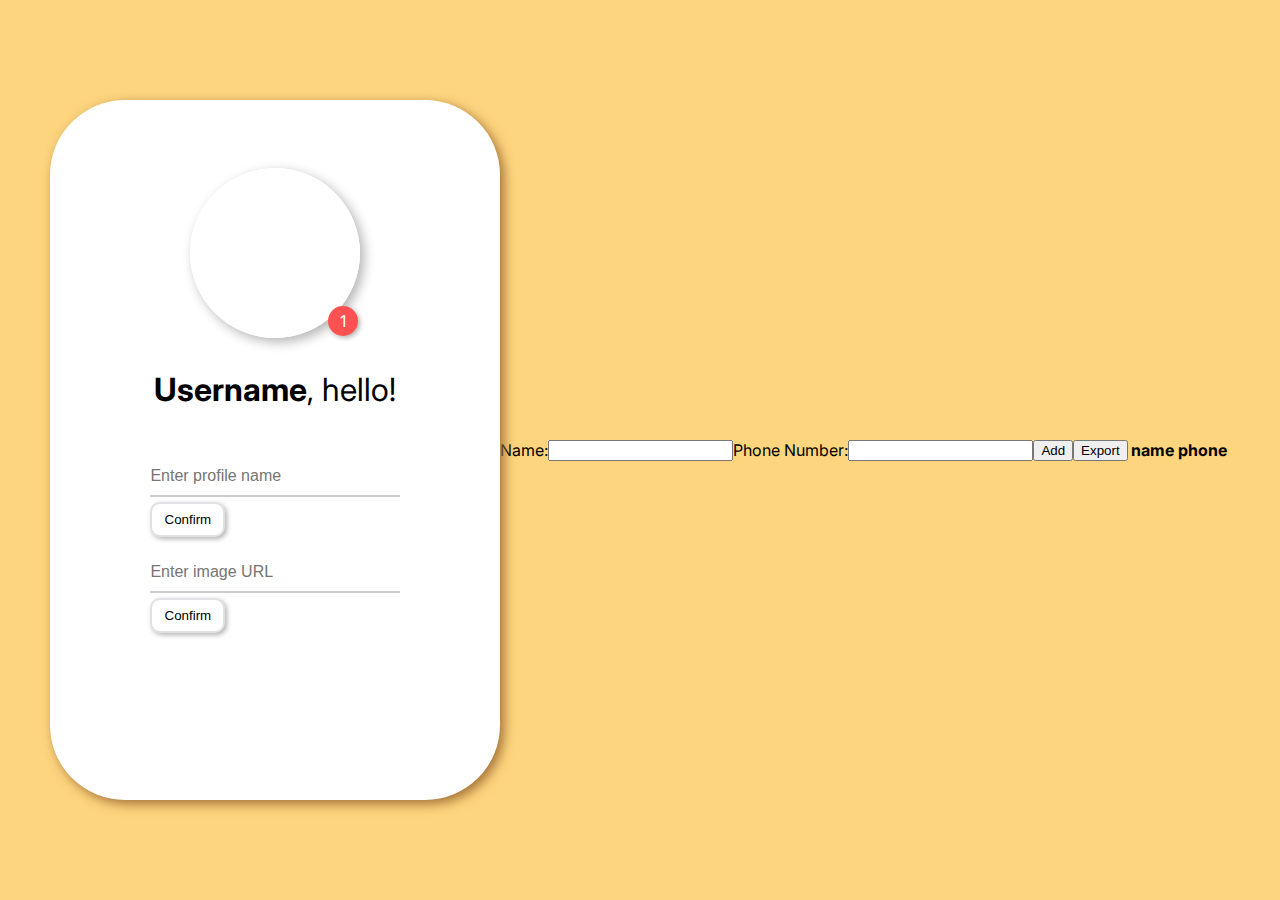
==== lab14_3.html @ d19bdb81 "aasasasas" ====
<!DOCTYPE html>
<html lang="en">
<head>
    <link rel="preconnect" href="https://fonts.googleapis.com">
    <link rel="preconnect" href="https://fonts.gstatic.com" crossorigin>
    <link href="https://fonts.googleapis.com/css2?family=Inter:ital,opsz,wght@0,14..32,100..900;1,14..32,100..900&display=swap" rel="stylesheet">
    <meta charset="UTF-8">
    <meta name="viewport" content="width=device-width, initial-scale=1.0">
    <title>Document</title>
    <link rel="stylesheet" href="styleform.css">
</head>
<body class="body">
    <div class="backcontainer">
        <div class="container">
            <div id="profile-dis" class="profile">
                <div class="notify">
                    <p>1</p>
                </div>
            </div>
            <p class="bruhtext" id="username"><b>Username</b>, hello!</p>
        </div>

        <div class="input-wrapper">
            <input class="input-box" type="input" id='input' placeholder="Enter profile name"><button class="button" onclick="setName()">Confirm</button>
            <span class="underline"></span>
          </div>


          <div class="input-wrapper">
            <input class="input-box" type="input-url" id='input-url' placeholder="Enter image URL"><button class="button" onclick="setting()">Confirm</button>
            <span class="underline"></span>
          </div>
    </div>

    <label>Name:</label><input id='phone-name' type="text">
    <label>Phone Number:</label><input id='phone-num' type="text">
    <button onclick='addRow()'>Add</button>
    <button onclick="saveCSV()">Export</button>
    <table id="table">
        <tr>
            <th>name</th>
            <th>phone</th>
        </tr>
    </table>

    <script>
        const name = document.getElementById("username");
        const input = document.getElementById('input');
        const profile = document.getElementById('profile-dis');
        const inputUrl = document.getElementById("input-url");
        const table = document.getElementById("table");
        const phoneName = document.getElementById('phone-name')
        const phoneNum = document.getElementById('phone-num')

        const phoneData = [];

        function setName() {
            name.innerHTML = "<b>" + input.value + "</b>" + ', hello!';
            input.value = '';
        }

        function setting() {

            profile.style.backgroundImage = "url(" + inputUrl.value + ')';
        }

        function addRow() {

            const row = document.createElement('tr');
            const cell1 = document.createElement('td');
            const cell2 = document.createElement('td');

            cell1.textContent = phoneName.value;
            cell2.textContent = phoneNum.value;

            row.appendChild(cell1);
            row.appendChild(cell2);
            table.appendChild(row);

            phoneData.push([phoneName.value, phoneNum.value]);
            phoneName.value = '';
            phoneNum.value = '';
        }

        function saveCSV() {

            const csvContent = phoneData.map(row => row.join(",")).join("\n");
            const blob = new Blob([csvContent], {
                type: "text/csv;charset=utf-8;"
            });
            const link = document.createElement("a");
            const url = URL.createObjectURL(blob);

            link.setAttribute("href", url);
            link.setAttribute("download", "data.csv");
            link.style.visibility = "hidden";

            document.body.appendChild(link);

            link.click();

            document.body.removeChild(link);
        }
    </script>
</body>

</body>
</html>
---- styleform.css ----
.body{
    font-family: 'Inter', Courier, monospace;
    font-size: medium;
    background-color: rgb(253, 213, 126);
    display: -webkit-box;
    display: -ms-flexbox;
    display: flex;
    -webkit-box-pack: center;
        -ms-flex-pack: center;
            justify-content: center;
    -webkit-box-align: center;
        -ms-flex-align: center;
            align-items: center;
    padding: 0;
    margin: 0;
    height: 100vh;
    width: 100vw;
}

.profile{
    width: 160px;
    height: 160px;
    background-image: url(https://p16-va.lemon8cdn.com/tos-maliva-v-ac5634-us/ogFjQkAMIE8xaHAFeyVW7DEIeQfZknAfAPsFD2~tplv-tej9nj120t-origin.webp);
    background-size: cover;
    background-position: center;
    position: relative;
    margin: auto;
    border-radius: 500px;
    border: 5px solid white;
    -webkit-box-shadow: 4px 4px 12px rgb(179, 179, 179);
            box-shadow: 4px 4px 12px rgb(179, 179, 179);
    margin-top: -100px;
}

.bruhtext{
    font-size: xx-large;
}

.backcontainer{
    width: 450px;
    height: 700px;
    background-color: white;
    display: -webkit-box;
    display: -ms-flexbox;
    display: flex;
    position: relative;
    -webkit-box-align: center;
        -ms-flex-align: center;
            align-items: center;
    -webkit-box-pack: center;
        -ms-flex-pack: center;
            justify-content: center;
    -webkit-box-orient: vertical;
    -webkit-box-direction: normal;
        -ms-flex-direction: column;
            flex-direction: column;
    border-radius: 75px;
    -webkit-box-shadow: 4px 4px 12px rgb(163, 113, 56);
            box-shadow: 4px 4px 12px rgb(163, 113, 56);
}

.notify{
    color: white;
    width: 30px;
    height: 30px;
    background-color: #FF5151;
    display: -webkit-box;
    display: -ms-flexbox;
    display: flex;
    -webkit-box-pack: center;
        -ms-flex-pack: center;
            justify-content: center;
    -webkit-box-align:  center;
        -ms-flex-align:  center;
            align-items:  center;
    position: absolute;
    bottom: -3px;
    right: -3px;
    border-radius: 500px;
    -webkit-box-shadow: 2px 2px 5px rgb(179, 179, 179);
            box-shadow: 2px 2px 5px rgb(179, 179, 179);
}

.usernamebox{
    margin-bottom: 10px;
    margin-right: 50px;
    text-align: center;
}

.bruhtext{
    text-align: center;
}

.input-wrapper {
    position: relative;
    width: 250px;
    margin-top: 16px;
    margin-left: 12x;
  }
  
  .input-box {
    font-size: 16px;
    padding: 10px 0;
    border: none;
    border-bottom: 2px solid #ccc;
    color: #808080;
    width: 100%;
    background-color: transparent;
    -webkit-transition: border-color 0.3s ease-in-out;
    -o-transition: border-color 0.3s ease-in-out;
    transition: border-color 0.3s ease-in-out;
  }

  .button{
    text-align: center;
    margin-top: 5px;
    width: 75px;
    height: 35px;
    padding: 8px;
    border-radius: 10px;
    border: 2.5px solid #E0E1E4;
    box-shadow: 2px 2px 5px rgb(179, 179, 179);
    cursor: pointer;
    background-color: white;
    transition: all 0.2s ease-in-out 0ms;
    user-select: none;
  }

  .button:hover{
    color: white;
    background-color: rgb(77, 77, 77);
    box-shadow: 2px 2px 5px rgb(46, 46, 46)
  }
  
  .button:active {
    transform: scale(0.95);
  }

  .underline {
    position: absolute;
    bottom: 0;
    left: 0;
    width: 100%;
    height: 2px;
    background-color: #08AEEA;
    -webkit-transform: scaleX(0);
        -ms-transform: scaleX(0);
            transform: scaleX(0);
    -webkit-transition: -webkit-transform 0.3s ease-in-out;
    transition: -webkit-transform 0.3s ease-in-out;
    -o-transition: transform 0.3s ease-in-out;
    transition: transform 0.3s ease-in-out;
    transition: transform 0.3s ease-in-out, -webkit-transform 0.3s ease-in-out;
  }
  
  .input-box:focus {
    border-color: #08AEEA;
    outline: none;
  }
  
  .input-box:focus + .underline {
    -webkit-transform: scaleX(1);
        -ms-transform: scaleX(1);
            transform: scaleX(1);
  }
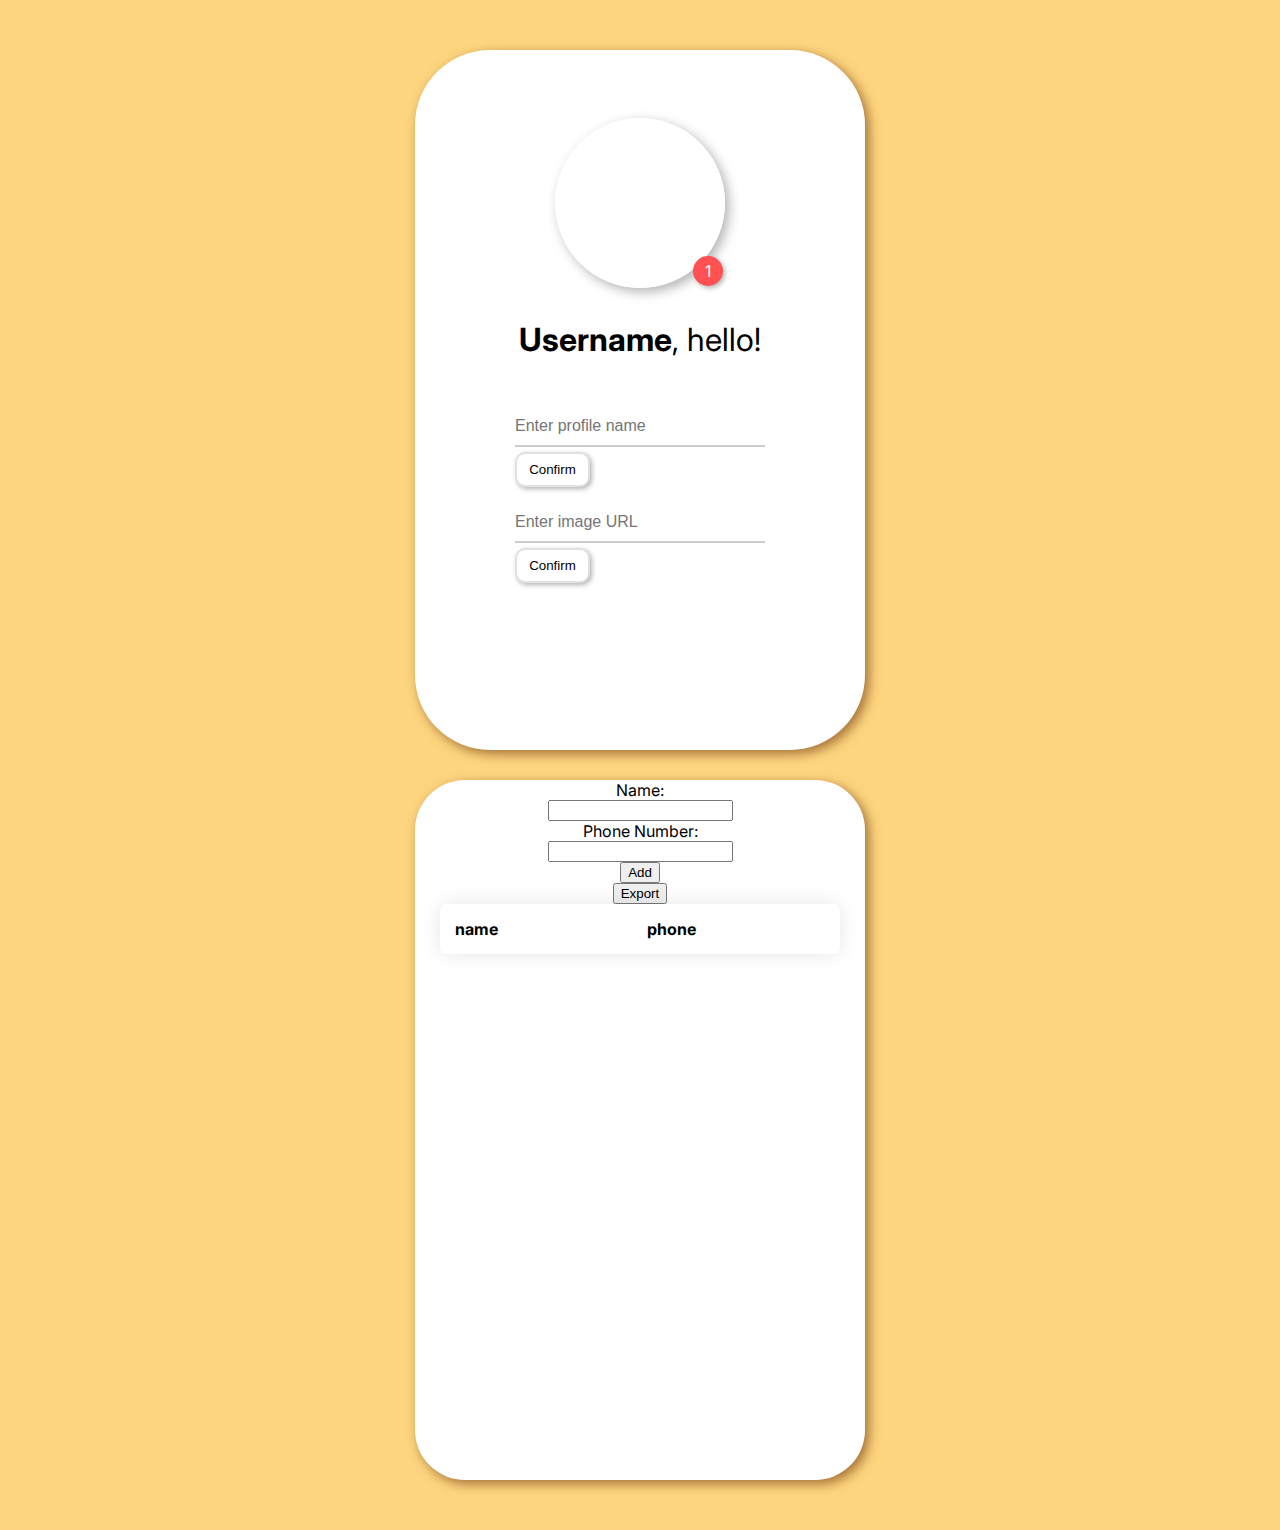
==== commit 5d730f2c: "meowmoew" ====
--- a/lab14_3.html
+++ b/lab14_3.html
@@ -27,21 +27,24 @@
 
 
           <div class="input-wrapper">
-            <input class="input-box" type="input-url" id='input-url' placeholder="Enter image URL"><button class="button" onclick="setting()">Confirm</button>
+            <input class="input-box" type="input-url" id='input-url' placeholder="Enter image URL">
             <span class="underline"></span>
+            <button class="button" onclick="setting()">Confirm</button>
           </div>
     </div>
 
-    <label>Name:</label><input id='phone-name' type="text">
-    <label>Phone Number:</label><input id='phone-num' type="text">
-    <button onclick='addRow()'>Add</button>
-    <button onclick="saveCSV()">Export</button>
-    <table id="table">
-        <tr>
-            <th>name</th>
-            <th>phone</th>
-        </tr>
-    </table>
+    <div class="tablecontainer">
+        <label>Name:</label><input id='phone-name' type="text">
+        <label>Phone Number:</label><input id='phone-num' type="text">
+        <button onclick='addRow()'>Add</button>
+        <button onclick="saveCSV()">Export</button>
+        <table id="table">
+            <tr>
+                <th>name</th>
+                <th>phone</th>
+            </tr>
+        </table>
+    </div>
 
     <script>
         const name = document.getElementById("username");
--- a/styleform.css
+++ b/styleform.css
@@ -5,16 +5,16 @@
     display: -webkit-box;
     display: -ms-flexbox;
     display: flex;
+    flex-direction: column;
     -webkit-box-pack: center;
         -ms-flex-pack: center;
             justify-content: center;
     -webkit-box-align: center;
         -ms-flex-align: center;
             align-items: center;
-    padding: 0;
+    padding: 50px;
     margin: 0;
-    height: 100vh;
-    width: 100vw;
+    box-sizing: border-box;
 }
 
 .profile{
@@ -122,23 +122,24 @@
     box-shadow: 2px 2px 5px rgb(179, 179, 179);
     cursor: pointer;
     background-color: white;
-    transition: all 0.2s ease-in-out 0ms;
+    transition: all 0.2s ease-in-out;
     user-select: none;
   }
 
   .button:hover{
     color: white;
-    background-color: rgb(77, 77, 77);
+    background-color: #08AEEA;
     box-shadow: 2px 2px 5px rgb(46, 46, 46)
   }
   
   .button:active {
     transform: scale(0.95);
+    
   }
 
   .underline {
     position: absolute;
-    bottom: 0;
+    bottom: 39px;
     left: 0;
     width: 100%;
     height: 2px;
@@ -162,4 +163,60 @@
     -webkit-transform: scaleX(1);
         -ms-transform: scaleX(1);
             transform: scaleX(1);
-  }+  }
+
+.tablecontainer{
+    width: 450px;
+    height: 700px;
+    margin-top: 30px;
+    border-radius: 50px;
+    background-color: white;
+    display: flex;
+    flex-direction: column;
+    justify-content: flex-start;
+    align-items: center;
+    box-shadow: 4px 4px 12px rgb(163, 113, 56);
+}
+
+table {
+    width: 400px;
+    border-radius: 7px;
+    border-collapse: collapse;
+    overflow: hidden;
+    box-shadow: 0 0 20px rgba(0, 0, 0, 0.1);
+  }
+
+  th,
+  td {
+    padding: 15px;
+    background-color: rgba(255, 255, 255, 0.2);
+    color: #000000;
+  }
+
+  th {
+    text-align: left;
+  }
+
+  thead th {
+    background-color: #55608f;
+  }
+
+  tbody tr:hover {
+    background-color: rgba(255, 255, 255, 0.3);
+  }
+
+  tbody td {
+    position: relative;
+  }
+
+  tbody td:hover:before {
+    content: "";
+    position: absolute;
+    left: 0;
+    right: 0;
+    top: -9999px;
+    bottom: -9999px;
+    background-color: rgba(255, 255, 255, 0.2);
+    z-index: -1;
+  }
+  